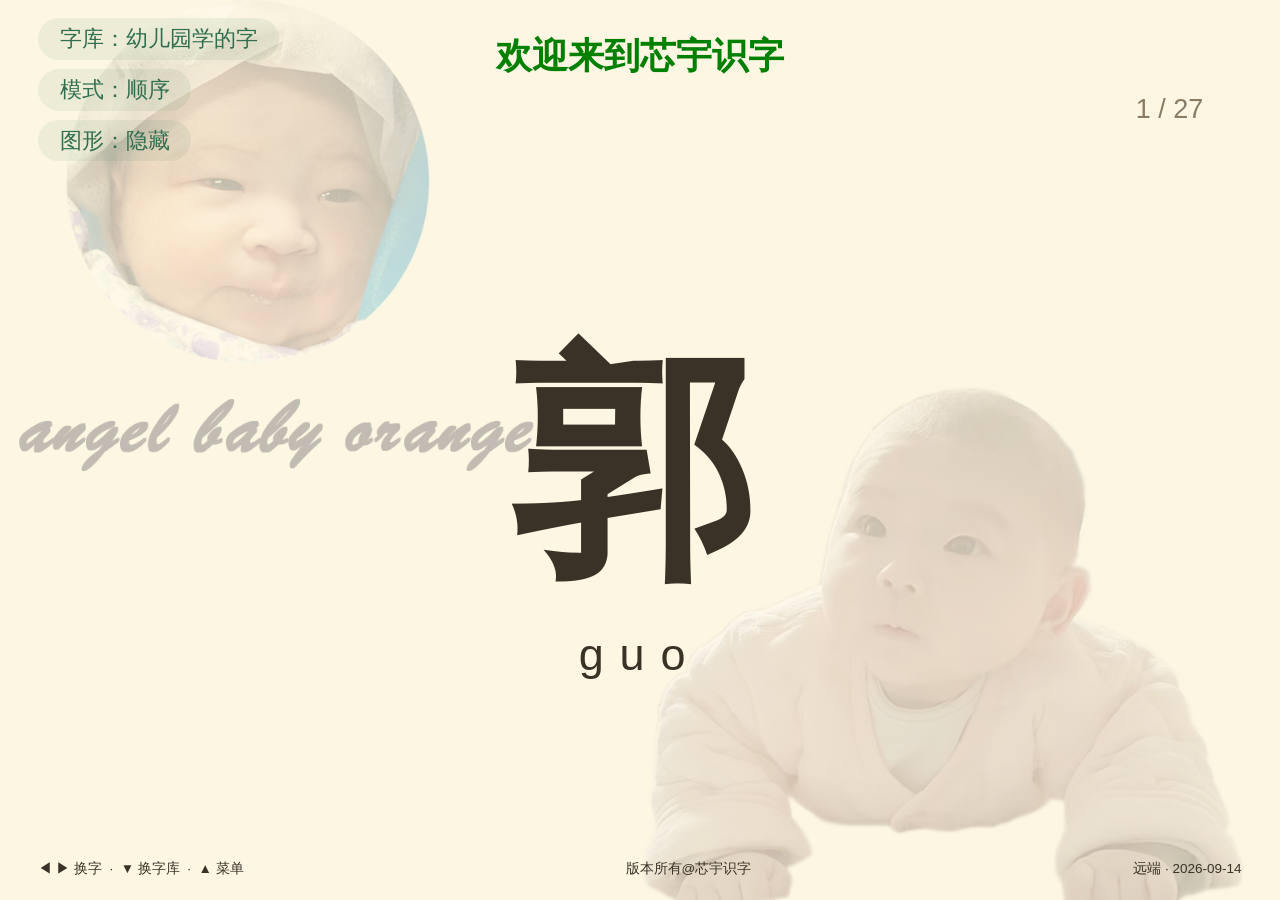
==== index.html @ 146fc506 ".." ====
<!DOCTYPE html>
<html lang="zh-CN">
<head>
    <meta charset="UTF-8" />
    <meta name="viewport" content="width=device-width, initial-scale=1.0" />
    <title>芯宇识字</title>
</head>
<body>
<div id="app"></div>

<!-- 入口只需要这一个文件：页面结构 / 逻辑 / 样式 / 字库
     全部在 loader.js 的清单里动态加载，远端优先，本地兜底 -->
<script src="https://decadeguo.github.io/out_link/js/loader.js"></script>
</body>
</html>
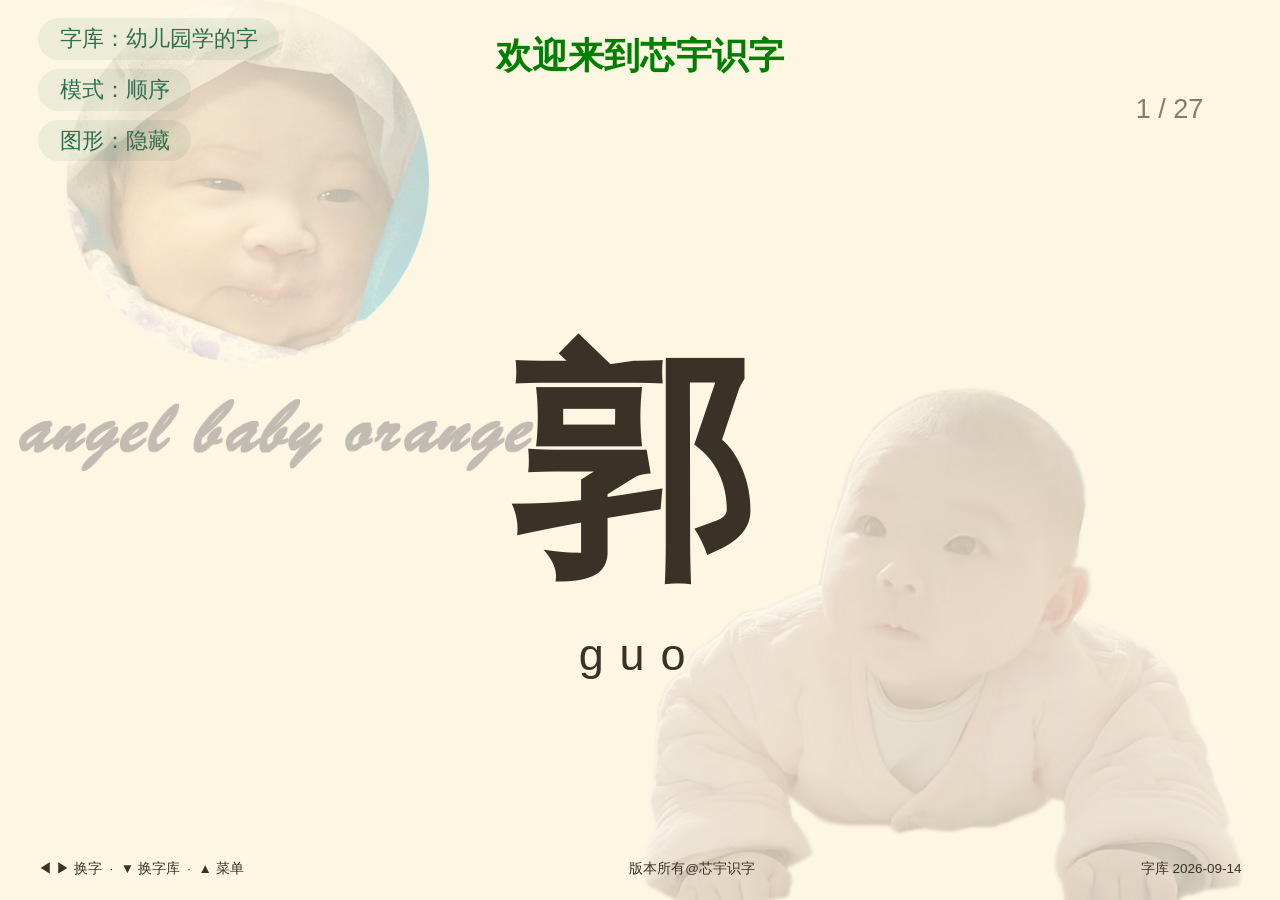
==== commit 9635044a: "。。" ====
--- a/index.html
+++ b/index.html
@@ -9,7 +9,9 @@
 <div id="app"></div>
 
 <!-- 入口只需要这一个文件：页面结构 / 逻辑 / 样式 / 字库
-     全部在 loader.js 的清单里动态加载，远端优先，本地兜底 -->
-<script src="https://decadeguo.github.io/out_link/js/loader.js"></script>
+     全部在 loader.js 的清单里动态加载，同源优先（见 js/loader.js 的 remoteBases）。
+     loader.js 是唯一必须跟本文件放在一起的文件，别再给它加脚本兜底：
+     它要是没加载上，能兜底的那段代码自己也没跑起来。 -->
+<script src="./js/loader.js"></script>
 </body>
 </html>
